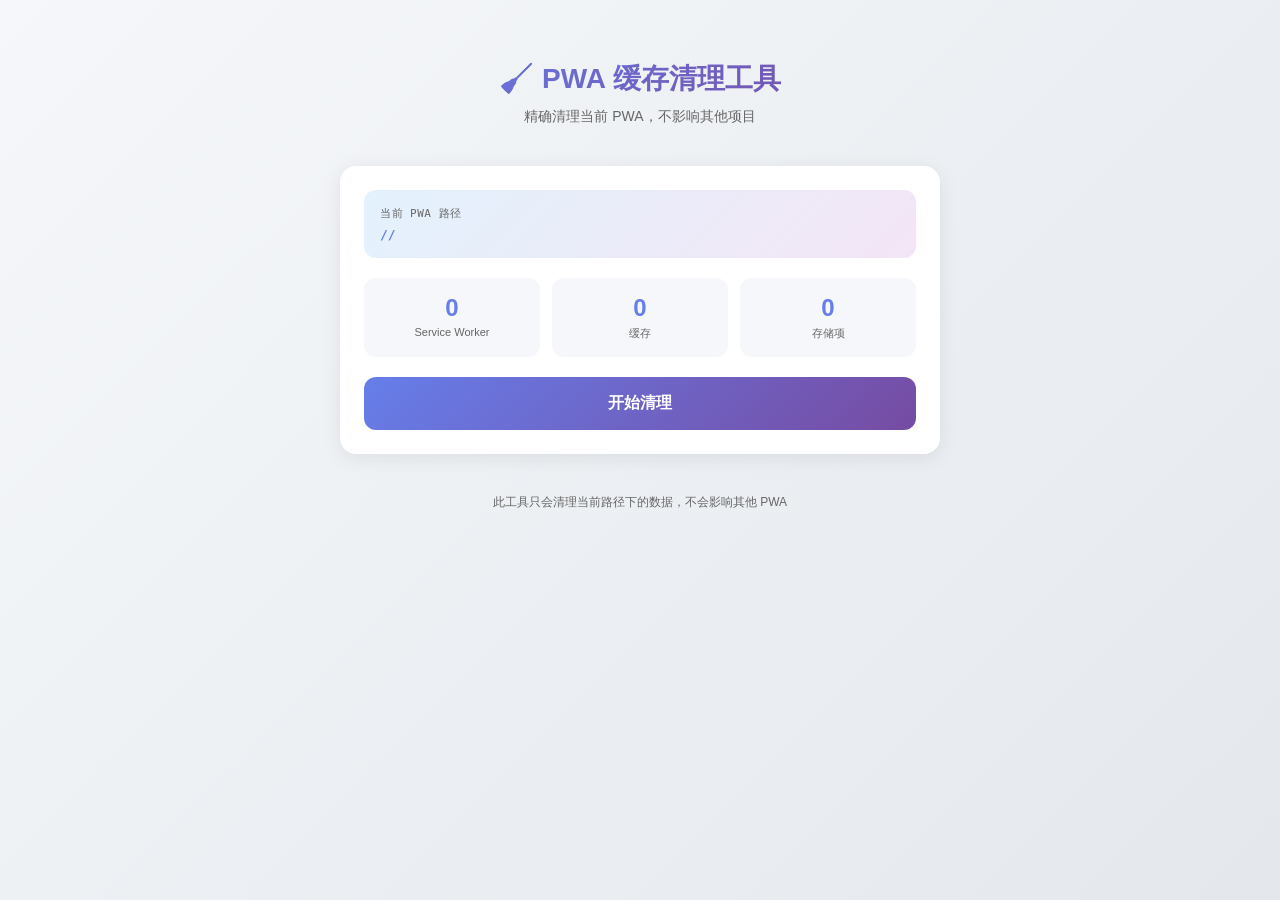
==== clear.html @ b7708a37 "Create clear.html" ====
<!DOCTYPE html>
<html lang="zh-CN">
<head>
    <meta charset="UTF-8">
    <meta name="viewport" content="width=device-width, initial-scale=1.0">
    <title>PWA 缓存清理工具</title>
    <style>
        * { margin: 0; padding: 0; box-sizing: border-box; }
        :root {
            --primary: #667eea;
            --secondary: #764ba2;
            --success: #4CAF50;
            --warning: #FF9800;
            --error: #f44336;
            --bg: #f5f7fa;
            --card: #ffffff;
            --text: #333333;
            --text-secondary: #666666;
        }
        body {
            font-family: -apple-system, BlinkMacSystemFont, 'Segoe UI', Roboto, 'Helvetica Neue', Arial, sans-serif;
            background: linear-gradient(135deg, var(--bg) 0%, #e4e8ec 100%);
            min-height: 100vh;
            padding: 20px;
            color: var(--text);
        }
        .container {
            max-width: 600px;
            margin: 0 auto;
        }
        .header {
            text-align: center;
            padding: 40px 20px;
        }
        .header h1 {
            font-size: 28px;
            margin-bottom: 10px;
            background: linear-gradient(135deg, var(--primary), var(--secondary));
            -webkit-background-clip: text;
            -webkit-text-fill-color: transparent;
        }
        .header p {
            color: var(--text-secondary);
            font-size: 14px;
        }
        .card {
            background: var(--card);
            border-radius: 16px;
            padding: 24px;
            margin-bottom: 20px;
            box-shadow: 0 4px 20px rgba(0,0,0,0.08);
        }
        .path-display {
            background: linear-gradient(135deg, #e3f2fd 0%, #f3e5f5 100%);
            padding: 16px;
            border-radius: 12px;
            font-family: 'SF Mono', Monaco, 'Cascadia Code', monospace;
            font-size: 13px;
            word-break: break-all;
            margin-bottom: 20px;
        }
        .path-display .label {
            color: var(--text-secondary);
            font-size: 11px;
            text-transform: uppercase;
            letter-spacing: 0.5px;
            margin-bottom: 6px;
        }
        .path-display .value {
            color: var(--primary);
            font-weight: 600;
        }
        .stats {
            display: grid;
            grid-template-columns: repeat(3, 1fr);
            gap: 12px;
            margin-bottom: 20px;
        }
        .stat-item {
            text-align: center;
            padding: 16px 8px;
            background: var(--bg);
            border-radius: 12px;
        }
        .stat-item .number {
            font-size: 24px;
            font-weight: 700;
            color: var(--primary);
        }
        .stat-item .label {
            font-size: 11px;
            color: var(--text-secondary);
            margin-top: 4px;
        }
        .log-container {
            background: #1e1e1e;
            border-radius: 12px;
            padding: 16px;
            max-height: 300px;
            overflow-y: auto;
            font-family: 'SF Mono', Monaco, monospace;
            font-size: 12px;
            line-height: 1.6;
            margin-bottom: 20px;
        }
        .log-item {
            padding: 4px 0;
            border-bottom: 1px solid #333;
            display: flex;
            align-items: flex-start;
            gap: 8px;
        }
        .log-item:last-child { border-bottom: none; }
        .log-time { color: #666; min-width: 60px; }
        .log-icon { min-width: 16px; }
        .log-success { color: #4CAF50; }
        .log-skip { color: #9E9E9E; }
        .log-error { color: #f44336; }
        .log-info { color: #2196F3; }
        .btn {
            width: 100%;
            padding: 16px 24px;
            border: none;
            border-radius: 12px;
            font-size: 16px;
            font-weight: 600;
            cursor: pointer;
            transition: all 0.3s ease;
            display: flex;
            align-items: center;
            justify-content: center;
            gap: 8px;
        }
        .btn-primary {
            background: linear-gradient(135deg, var(--primary), var(--secondary));
            color: white;
        }
        .btn-primary:hover {
            transform: translateY(-2px);
            box-shadow: 0 8px 20px rgba(102, 126, 234, 0.4);
        }
        .btn-primary:disabled {
            opacity: 0.6;
            cursor: not-allowed;
            transform: none;
        }
        .btn-secondary {
            background: var(--bg);
            color: var(--text);
            margin-top: 12px;
        }
        .btn-success {
            background: var(--success);
            color: white;
            display: none;
        }
        .spinner {
            width: 20px;
            height: 20px;
            border: 2px solid rgba(255,255,255,0.3);
            border-top-color: white;
            border-radius: 50%;
            animation: spin 1s linear infinite;
        }
        @keyframes spin { to { transform: rotate(360deg); } }
        .success-message {
            display: none;
            text-align: center;
            padding: 30px;
        }
        .success-message .icon {
            font-size: 64px;
            margin-bottom: 16px;
        }
        .success-message h2 {
            color: var(--success);
            margin-bottom: 8px;
        }
        .success-message p {
            color: var(--text-secondary);
            font-size: 14px;
        }
        .footer {
            text-align: center;
            padding: 20px;
            color: var(--text-secondary);
            font-size: 12px;
        }
    </style>
</head>
<body>
    <div class="container">
        <div class="header">
            <h1>🧹 PWA 缓存清理工具</h1>
            <p>精确清理当前 PWA，不影响其他项目</p>
        </div>

        <div class="card">
            <div class="path-display">
                <div class="label">当前 PWA 路径</div>
                <div class="value" id="currentPath">检测中...</div>
            </div>

            <div class="stats" id="stats">
                <div class="stat-item">
                    <div class="number" id="stat-sw">-</div>
                    <div class="label">Service Worker</div>
                </div>
                <div class="stat-item">
                    <div class="number" id="stat-cache">-</div>
                    <div class="label">缓存</div>
                </div>
                <div class="stat-item">
                    <div class="number" id="stat-storage">-</div>
                    <div class="label">存储项</div>
                </div>
            </div>

            <div class="log-container" id="logContainer" style="display:none;">
                <div id="logContent"></div>
            </div>

            <button class="btn btn-primary" id="clearBtn" onclick="startClear()">
                <span>开始清理</span>
            </button>

            <button class="btn btn-success" id="backBtn" onclick="goBack()">
                <span>✓ 返回 PWA</span>
            </button>

            <div class="success-message" id="successMsg">
                <div class="icon">✅</div>
                <h2>清理完成</h2>
                <p>当前 PWA 的所有缓存已清除<br>下次访问将像第一次打开一样</p>
            </div>
        </div>

        <div class="footer">
            此工具只会清理当前路径下的数据，不会影响其他 PWA
        </div>
    </div>

    <script>
    // ==================== 配置区域 ====================
    // 自动检测当前 PWA 名称和路径
    const URL_INFO = new URL(location.href);
    const CURRENT_PATH = URL_INFO.pathname;  // /pwa_name/clear.html
    const PATH_SEGMENTS = CURRENT_PATH.split('/').filter(s => s);
    const PWA_NAME = PATH_SEGMENTS[0] || 'unknown';  // pwa_name
    const CURRENT_DIR = '/' + PATH_SEGMENTS.slice(0, -1).join('/') + '/';  // /pwa_name/
    
    // 显示当前路径
    document.getElementById('currentPath').textContent = CURRENT_DIR;
    
    // 日志系统
    function log(message, type = 'info') {
        const container = document.getElementById('logContainer');
        const content = document.getElementById('logContent');
        
        container.style.display = 'block';
        
        const time = new Date().toLocaleTimeString('zh-CN', { 
            hour12: false, 
            hour: '2-digit', 
            minute: '2-digit', 
            second: '2-digit' 
        });
        
        const icons = {
            success: '✓',
            skip: '⊘',
            error: '✗',
            info: '•'
        };
        
        const item = document.createElement('div');
        item.className = `log-item log-${type}`;
        item.innerHTML = `
            <span class="log-time">${time}</span>
            <span class="log-icon">${icons[type]}</span>
            <span>${message}</span>
        `;
        
        content.appendChild(item);
        container.scrollTop = container.scrollHeight;
    }
    
    // 更新统计
    function updateStats(sw, cache, storage) {
        document.getElementById('stat-sw').textContent = sw;
        document.getElementById('stat-cache').textContent = cache;
        document.getElementById('stat-storage').textContent = storage;
    }
    
    // 预检测
    async function preCheck() {
        let swCount = 0, cacheCount = 0, storageCount = 0;
        
        // 检测 SW
        if ('serviceWorker' in navigator) {
            const regs = await navigator.serviceWorker.getRegistrations();
            swCount = regs.filter(r => {
                const scope = r.scope || '';
                return scope.includes(PWA_NAME) || 
                       scope === location.origin + CURRENT_DIR ||
                       scope.startsWith(location.origin + CURRENT_DIR);
            }).length;
        }
        
        // 检测缓存
        if ('caches' in window) {
            const keys = await caches.keys();
            cacheCount = keys.filter(k => 
                k.includes(PWA_NAME) || 
                k.toLowerCase().includes(PWA_NAME.replace(/-/g, ''))
            ).length;
        }
        
        // 检测存储
        for (let i = 0; i < localStorage.length; i++) {
            const key = localStorage.key(i);
            if (key && (key.includes(PWA_NAME) || isAppKey(key))) {
                storageCount++;
            }
        }
        
        updateStats(swCount, cacheCount, storageCount);
    }
    
    // 判断是否为应用相关的 key
    function isAppKey(key) {
        const appPatterns = [
            'app_', 'pwa_', 'sw_', 'cache_',
            'version', 'build', 'deploy',
            'service-worker', 'workbox'
        ];
        return appPatterns.some(p => key.toLowerCase().includes(p));
    }
    
    // 核心清理函数
    async function startClear() {
        const btn = document.getElementById('clearBtn');
        btn.disabled = true;
        btn.innerHTML = '<div class="spinner"></div><span>清理中...</span>';
        
        log(`开始清理 PWA: ${PWA_NAME}`, 'info');
        log(`目标路径: ${CURRENT_DIR}`, 'info');
        
        let clearedSW = 0, clearedCache = 0, clearedStorage = 0, clearedDB = 0;
        
        try {
            // ===== 步骤 1: Service Worker =====
            log('检查 Service Worker...', 'info');
            
            if ('serviceWorker' in navigator) {
                const regs = await navigator.serviceWorker.getRegistrations();
                log(`发现 ${regs.length} 个 SW`, 'info');
                
                for (const reg of regs) {
                    const scope = reg.scope || '';
                    const scopePath = scope.replace(location.origin, '');
                    
                    // 精确匹配：只清理当前 PWA 的 SW
                    const isThisPWA = 
                        scopePath === CURRENT_DIR ||
                        scopePath.startsWith(CURRENT_DIR) ||
                        CURRENT_DIR.startsWith(scopePath);
                    
                    if (isThisPWA) {
                        await reg.unregister();
                        log(`注销 SW: ${scope}`, 'success');
                        clearedSW++;
                    } else {
                        log(`跳过 SW: ${scope}`, 'skip');
                    }
                }
            } else {
                log('浏览器不支持 Service Worker', 'skip');
            }
            
            // ===== 步骤 2: Cache Storage =====
            log('检查 Cache Storage...', 'info');
            
            if ('caches' in window) {
                const keys = await caches.keys();
                log(`发现 ${keys.length} 个缓存`, 'info');
                
                for (const key of keys) {
                    // 匹配规则：包含 PWA 名称或相关关键词
                    const isThisPWA = 
                        key.includes(PWA_NAME) ||
                        key.includes(PWA_NAME.replace(/-/g, '').toLowerCase()) ||
                        key.includes(PWA_NAME.replace(/_/g, '').toLowerCase()) ||
                        key.toLowerCase().includes('wordlearner') ||  // 你的特定应用
                        key.toLowerCase().includes('kmword');
                    
                    if (isThisPWA) {
                        await caches.delete(key);
                        log(`删除缓存: ${key}`, 'success');
                        clearedCache++;
                    } else {
                        log(`跳过缓存: ${key}`, 'skip');
                    }
                }
            }
            
            // ===== 步骤 3: IndexedDB =====
            log('检查 IndexedDB...', 'info');
            
            try {
                const databases = await indexedDB.databases?.() || [];
                log(`发现 ${databases.length} 个数据库`, 'info');
                
                for (const db of databases) {
                    const dbName = db.name || '';
                    const isThisPWA = 
                        dbName.includes(PWA_NAME) ||
                        dbName.includes('WordLearner') ||
                        dbName.includes('kmword') ||
                        dbName.includes('wordDB');
                    
                    if (isThisPWA) {
                        indexedDB.deleteDatabase(dbName);
                        log(`删除数据库: ${dbName}`, 'success');
                        clearedDB++;
                    } else {
                        log(`跳过数据库: ${dbName || 'unnamed'}`, 'skip');
                    }
                }
            } catch (e) {
                // 浏览器不支持 databases() API，尝试删除已知数据库
                const knownDBs = ['WordLearnerDB', 'kmword', PWA_NAME];
                for (const dbName of knownDBs) {
                    try {
                        indexedDB.deleteDatabase(dbName);
                        log(`尝试删除: ${dbName}`, 'info');
                    } catch (err) {}
                }
            }
            
            // ===== 步骤 4: localStorage =====
            log('检查 localStorage...', 'info');
            
            const keysToRemove = [];
            for (let i = 0; i < localStorage.length; i++) {
                const key = localStorage.key(i);
                if (!key) continue;
                
                // 匹配规则
                const isThisPWA = 
                    key.includes(PWA_NAME) ||
                    key.includes('kmword') ||
                    key.includes('WordLearner') ||
                    key.includes('wordDB') ||
                    key.includes('app_version') ||
                    key.includes('app_build') ||
                    key.includes('app_ver') ||
                    key.includes('deploy_time') ||
                    key.includes('_pending_clear') ||
                    key.startsWith('sw_') ||
                    key.startsWith('cache_');
                
                if (isThisPWA) {
                    keysToRemove.push(key);
                }
            }
            
            keysToRemove.forEach(key => {
                localStorage.removeItem(key);
                log(`删除存储: ${key}`, 'success');
                clearedStorage++;
            });
            
            // ===== 步骤 5: sessionStorage =====
            const ssKeys = Object.keys(sessionStorage);
            let clearedSS = 0;
            ssKeys.forEach(key => {
                if (key.includes(PWA_NAME) || isAppKey(key)) {
                    sessionStorage.removeItem(key);
                    clearedSS++;
                }
            });
            if (clearedSS > 0) {
                log(`清理 sessionStorage: ${clearedSS} 项`, 'success');
            }
            
            // ===== 完成 =====
            log('========================', 'info');
            log(`清理完成: ${clearedSW} SW, ${clearedCache} 缓存, ${clearedDB} 数据库, ${clearedStorage} 存储项`, 'success');
            
            // 更新统计
            updateStats(0, 0, 0);
            
            // 显示成功界面
            btn.style.display = 'none';
            document.getElementById('successMsg').style.display = 'block';
            document.getElementById('backBtn').style.display = 'flex';
            
        } catch (err) {
            log(`错误: ${err.message}`, 'error');
            btn.disabled = false;
            btn.innerHTML = '<span>重试</span>';
        }
    }
    
    // 返回主页面
    function goBack() {
        // 构建主页面 URL（同级目录下的 index.html）
        const mainPage = CURRENT_DIR + 'index.html';
        // 添加时间戳绕过缓存
        location.href = mainPage + '?_=' + Date.now();
    }
    
    // 页面加载时预检测
    window.addEventListener('load', preCheck);
    </script>
</body>
</html>
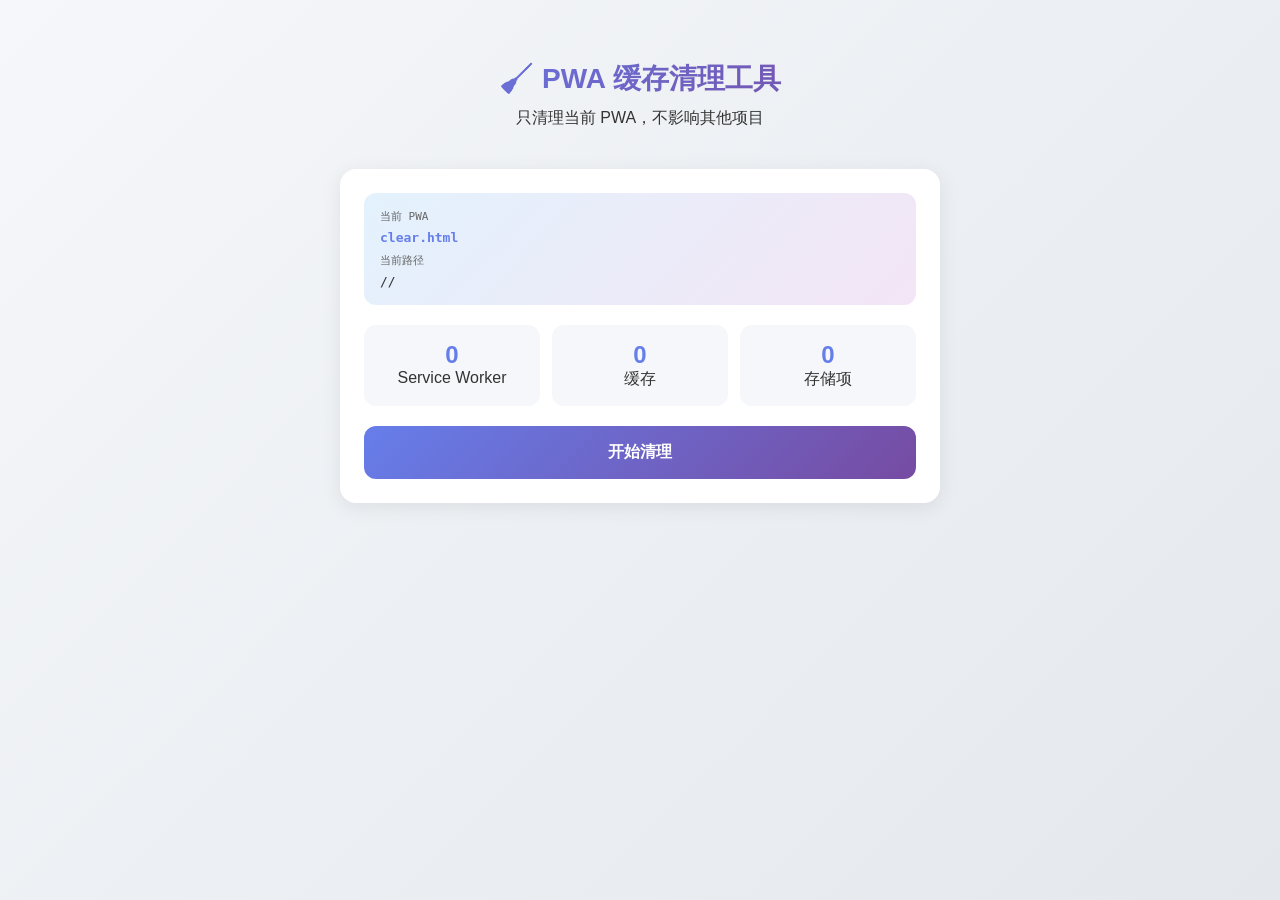
==== commit 2b9f605b: "Update clear.html" ====
--- a/clear.html
+++ b/clear.html
@@ -18,20 +18,14 @@
             --text-secondary: #666666;
         }
         body {
-            font-family: -apple-system, BlinkMacSystemFont, 'Segoe UI', Roboto, 'Helvetica Neue', Arial, sans-serif;
+            font-family: -apple-system, BlinkMacSystemFont, 'Segoe UI', Roboto, sans-serif;
             background: linear-gradient(135deg, var(--bg) 0%, #e4e8ec 100%);
             min-height: 100vh;
             padding: 20px;
             color: var(--text);
         }
-        .container {
-            max-width: 600px;
-            margin: 0 auto;
-        }
-        .header {
-            text-align: center;
-            padding: 40px 20px;
-        }
+        .container { max-width: 600px; margin: 0 auto; }
+        .header { text-align: center; padding: 40px 20px; }
         .header h1 {
             font-size: 28px;
             margin-bottom: 10px;
@@ -39,10 +33,6 @@
             -webkit-background-clip: text;
             -webkit-text-fill-color: transparent;
         }
-        .header p {
-            color: var(--text-secondary);
-            font-size: 14px;
-        }
         .card {
             background: var(--card);
             border-radius: 16px;
@@ -54,21 +44,15 @@
             background: linear-gradient(135deg, #e3f2fd 0%, #f3e5f5 100%);
             padding: 16px;
             border-radius: 12px;
-            font-family: 'SF Mono', Monaco, 'Cascadia Code', monospace;
+            font-family: monospace;
             font-size: 13px;
-            word-break: break-all;
             margin-bottom: 20px;
         }
         .path-display .label {
             color: var(--text-secondary);
             font-size: 11px;
             text-transform: uppercase;
-            letter-spacing: 0.5px;
             margin-bottom: 6px;
-        }
-        .path-display .value {
-            color: var(--primary);
-            font-weight: 600;
         }
         .stats {
             display: grid;
@@ -82,41 +66,22 @@
             background: var(--bg);
             border-radius: 12px;
         }
-        .stat-item .number {
-            font-size: 24px;
-            font-weight: 700;
-            color: var(--primary);
-        }
-        .stat-item .label {
-            font-size: 11px;
-            color: var(--text-secondary);
-            margin-top: 4px;
-        }
+        .stat-item .number { font-size: 24px; font-weight: 700; color: var(--primary); }
         .log-container {
             background: #1e1e1e;
             border-radius: 12px;
             padding: 16px;
             max-height: 300px;
             overflow-y: auto;
-            font-family: 'SF Mono', Monaco, monospace;
+            font-family: monospace;
             font-size: 12px;
-            line-height: 1.6;
+            color: #fff;
             margin-bottom: 20px;
-        }
-        .log-item {
-            padding: 4px 0;
-            border-bottom: 1px solid #333;
-            display: flex;
-            align-items: flex-start;
-            gap: 8px;
-        }
-        .log-item:last-child { border-bottom: none; }
-        .log-time { color: #666; min-width: 60px; }
-        .log-icon { min-width: 16px; }
+            display: none;
+        }
+        .log-item { padding: 4px 0; border-bottom: 1px solid #333; }
         .log-success { color: #4CAF50; }
         .log-skip { color: #9E9E9E; }
-        .log-error { color: #f44336; }
-        .log-info { color: #2196F3; }
         .btn {
             width: 100%;
             padding: 16px 24px;
@@ -125,83 +90,30 @@
             font-size: 16px;
             font-weight: 600;
             cursor: pointer;
-            transition: all 0.3s ease;
-            display: flex;
-            align-items: center;
-            justify-content: center;
-            gap: 8px;
         }
         .btn-primary {
             background: linear-gradient(135deg, var(--primary), var(--secondary));
             color: white;
         }
-        .btn-primary:hover {
-            transform: translateY(-2px);
-            box-shadow: 0 8px 20px rgba(102, 126, 234, 0.4);
-        }
-        .btn-primary:disabled {
-            opacity: 0.6;
-            cursor: not-allowed;
-            transform: none;
-        }
-        .btn-secondary {
-            background: var(--bg);
-            color: var(--text);
-            margin-top: 12px;
-        }
-        .btn-success {
-            background: var(--success);
-            color: white;
-            display: none;
-        }
-        .spinner {
-            width: 20px;
-            height: 20px;
-            border: 2px solid rgba(255,255,255,0.3);
-            border-top-color: white;
-            border-radius: 50%;
-            animation: spin 1s linear infinite;
-        }
-        @keyframes spin { to { transform: rotate(360deg); } }
-        .success-message {
-            display: none;
-            text-align: center;
-            padding: 30px;
-        }
-        .success-message .icon {
-            font-size: 64px;
-            margin-bottom: 16px;
-        }
-        .success-message h2 {
-            color: var(--success);
-            margin-bottom: 8px;
-        }
-        .success-message p {
-            color: var(--text-secondary);
-            font-size: 14px;
-        }
-        .footer {
-            text-align: center;
-            padding: 20px;
-            color: var(--text-secondary);
-            font-size: 12px;
-        }
+        .btn-success { background: var(--success); color: white; display: none; }
     </style>
 </head>
 <body>
     <div class="container">
         <div class="header">
             <h1>🧹 PWA 缓存清理工具</h1>
-            <p>精确清理当前 PWA，不影响其他项目</p>
+            <p>只清理当前 PWA，不影响其他项目</p>
         </div>
 
         <div class="card">
             <div class="path-display">
-                <div class="label">当前 PWA 路径</div>
-                <div class="value" id="currentPath">检测中...</div>
+                <div class="label">当前 PWA</div>
+                <div id="pwaName" style="font-weight:600;color:var(--primary);">检测中...</div>
+                <div class="label" style="margin-top:8px;">当前路径</div>
+                <div id="currentPath">检测中...</div>
             </div>
 
-            <div class="stats" id="stats">
+            <div class="stats">
                 <div class="stat-item">
                     <div class="number" id="stat-sw">-</div>
                     <div class="label">Service Worker</div>
@@ -216,302 +128,183 @@
                 </div>
             </div>
 
-            <div class="log-container" id="logContainer" style="display:none;">
-                <div id="logContent"></div>
-            </div>
-
-            <button class="btn btn-primary" id="clearBtn" onclick="startClear()">
-                <span>开始清理</span>
-            </button>
-
-            <button class="btn btn-success" id="backBtn" onclick="goBack()">
-                <span>✓ 返回 PWA</span>
-            </button>
-
-            <div class="success-message" id="successMsg">
-                <div class="icon">✅</div>
-                <h2>清理完成</h2>
-                <p>当前 PWA 的所有缓存已清除<br>下次访问将像第一次打开一样</p>
-            </div>
-        </div>
-
-        <div class="footer">
-            此工具只会清理当前路径下的数据，不会影响其他 PWA
+            <div class="log-container" id="logContainer"></div>
+
+            <button class="btn btn-primary" id="clearBtn" onclick="startClear()">开始清理</button>
+            <button class="btn btn-success" id="backBtn" onclick="goBack()" style="display:none;">✓ 返回 PWA</button>
         </div>
     </div>
 
     <script>
     // ==================== 配置区域 ====================
-    // 自动检测当前 PWA 名称和路径
+    // 每个 PWA 只需要修改这里
+    
+    const CONFIG = {
+        // 可选：添加当前 PWA 特有的额外关键词
+        // 不要在这里添加其他 PWA 的关键词！
+        CUSTOM_KEYWORDS: [],
+        
+        // 严格模式：true = 更安全，只清理明确匹配的数据
+        STRICT_MODE: true,
+        
+        // 是否包含通用 PWA 关键词
+        INCLUDE_BUILTIN: true
+    };
+
+    // ==================== 核心代码 ====================
+
+    // 自动提取 PWA 信息
     const URL_INFO = new URL(location.href);
-    const CURRENT_PATH = URL_INFO.pathname;  // /pwa_name/clear.html
+    const CURRENT_PATH = URL_INFO.pathname;
     const PATH_SEGMENTS = CURRENT_PATH.split('/').filter(s => s);
-    const PWA_NAME = PATH_SEGMENTS[0] || 'unknown';  // pwa_name
-    const CURRENT_DIR = '/' + PATH_SEGMENTS.slice(0, -1).join('/') + '/';  // /pwa_name/
-    
-    // 显示当前路径
+    const PWA_NAME = PATH_SEGMENTS[0] || 'unknown';
+    const CURRENT_DIR = '/' + PATH_SEGMENTS.slice(0, -1).join('/') + '/';
+
+    // 显示信息
+    document.getElementById('pwaName').textContent = PWA_NAME;
     document.getElementById('currentPath').textContent = CURRENT_DIR;
-    
-    // 日志系统
-    function log(message, type = 'info') {
+
+    // 生成自动关键词
+    function generateKeywords(name) {
+        const keywords = [name];
+        const variations = [
+            name.toLowerCase(),
+            name.toUpperCase(),
+            name.replace(/-/g, ''),
+            name.replace(/_/g, ''),
+        ];
+        variations.forEach(v => { if (!keywords.includes(v)) keywords.push(v); });
+        
+        // 常见组合
+        keywords.push(name + 'DB', name + 'Cache', name + 'Storage', name + 'App');
+        return [...new Set(keywords)];
+    }
+
+    // 内置通用关键词（不包含任何特定应用）
+    const BUILTIN_KEYWORDS = [
+        'app_', 'pwa_', 'sw_', 'service-worker', 'workbox',
+        'version', 'build', 'deploy', 'cache_', 'storage_'
+    ];
+
+    const ALL_KEYWORDS = [
+        ...generateKeywords(PWA_NAME),
+        ...(CONFIG.INCLUDE_BUILTIN ? BUILTIN_KEYWORDS : []),
+        ...CONFIG.CUSTOM_KEYWORDS
+    ];
+
+    function log(msg, type = 'info') {
         const container = document.getElementById('logContainer');
-        const content = document.getElementById('logContent');
-        
         container.style.display = 'block';
-        
-        const time = new Date().toLocaleTimeString('zh-CN', { 
-            hour12: false, 
-            hour: '2-digit', 
-            minute: '2-digit', 
-            second: '2-digit' 
-        });
-        
-        const icons = {
-            success: '✓',
-            skip: '⊘',
-            error: '✗',
-            info: '•'
-        };
-        
-        const item = document.createElement('div');
-        item.className = `log-item log-${type}`;
-        item.innerHTML = `
-            <span class="log-time">${time}</span>
-            <span class="log-icon">${icons[type]}</span>
-            <span>${message}</span>
-        `;
-        
-        content.appendChild(item);
+        const div = document.createElement('div');
+        div.className = `log-item log-${type}`;
+        div.textContent = `[${new Date().toLocaleTimeString()}] ${msg}`;
+        container.appendChild(div);
         container.scrollTop = container.scrollHeight;
     }
-    
-    // 更新统计
-    function updateStats(sw, cache, storage) {
+
+    function isMatch(text) {
+        if (!text) return false;
+        
+        // 严格模式：优先路径匹配
+        if (CONFIG.STRICT_MODE) {
+            return text.includes(CURRENT_DIR) || text.includes('/' + PWA_NAME + '/');
+        }
+        
+        // 关键词匹配
+        return ALL_KEYWORDS.some(k => text.toLowerCase().includes(k.toLowerCase()));
+    }
+
+    async function startClear() {
+        const btn = document.getElementById('clearBtn');
+        btn.disabled = true;
+        btn.textContent = '清理中...';
+        
+        log(`开始清理: ${PWA_NAME}`, 'info');
+        
+        try {
+            // 1. Service Worker
+            if ('serviceWorker' in navigator) {
+                const regs = await navigator.serviceWorker.getRegistrations();
+                for (const reg of regs) {
+                    const scope = reg.scope || '';
+                    if (scope.includes(PWA_NAME) || scope.includes(CURRENT_DIR)) {
+                        await reg.unregister();
+                        log(`✓ 注销 SW: ${scope}`, 'success');
+                    }
+                }
+            }
+            
+            // 2. Cache
+            if ('caches' in window) {
+                const keys = await caches.keys();
+                for (const key of keys) {
+                    if (isMatch(key)) {
+                        await caches.delete(key);
+                        log(`✓ 删除缓存: ${key}`, 'success');
+                    }
+                }
+            }
+            
+            // 3. IndexedDB
+            try {
+                const dbs = await indexedDB.databases?.() || [];
+                for (const db of dbs) {
+                    if (isMatch(db.name)) {
+                        indexedDB.deleteDatabase(db.name);
+                        log(`✓ 删除数据库: ${db.name}`, 'success');
+                    }
+                }
+            } catch(e) {}
+            
+            // 4. localStorage
+            for (let i = localStorage.length - 1; i >= 0; i--) {
+                const key = localStorage.key(i);
+                if (key && isMatch(key)) {
+                    localStorage.removeItem(key);
+                    log(`✓ 删除: ${key}`, 'success');
+                }
+            }
+            
+            sessionStorage.clear();
+            
+            log('✅ 清理完成', 'success');
+            btn.style.display = 'none';
+            document.getElementById('backBtn').style.display = 'block';
+            
+        } catch (err) {
+            log(`错误: ${err.message}`, 'error');
+            btn.disabled = false;
+            btn.textContent = '重试';
+        }
+    }
+
+    function goBack() {
+        location.href = CURRENT_DIR + 'index.html?_=' + Date.now();
+    }
+
+    // 预检测
+    async function preCheck() {
+        let sw = 0, cache = 0, storage = 0;
+        
+        if ('serviceWorker' in navigator) {
+            const regs = await navigator.serviceWorker.getRegistrations();
+            sw = regs.filter(r => (r.scope || '').includes(PWA_NAME)).length;
+        }
+        
+        if ('caches' in window) {
+            const keys = await caches.keys();
+            cache = keys.filter(k => isMatch(k)).length;
+        }
+        
+        for (let i = 0; i < localStorage.length; i++) {
+            if (isMatch(localStorage.key(i))) storage++;
+        }
+        
         document.getElementById('stat-sw').textContent = sw;
         document.getElementById('stat-cache').textContent = cache;
         document.getElementById('stat-storage').textContent = storage;
     }
-    
-    // 预检测
-    async function preCheck() {
-        let swCount = 0, cacheCount = 0, storageCount = 0;
-        
-        // 检测 SW
-        if ('serviceWorker' in navigator) {
-            const regs = await navigator.serviceWorker.getRegistrations();
-            swCount = regs.filter(r => {
-                const scope = r.scope || '';
-                return scope.includes(PWA_NAME) || 
-                       scope === location.origin + CURRENT_DIR ||
-                       scope.startsWith(location.origin + CURRENT_DIR);
-            }).length;
-        }
-        
-        // 检测缓存
-        if ('caches' in window) {
-            const keys = await caches.keys();
-            cacheCount = keys.filter(k => 
-                k.includes(PWA_NAME) || 
-                k.toLowerCase().includes(PWA_NAME.replace(/-/g, ''))
-            ).length;
-        }
-        
-        // 检测存储
-        for (let i = 0; i < localStorage.length; i++) {
-            const key = localStorage.key(i);
-            if (key && (key.includes(PWA_NAME) || isAppKey(key))) {
-                storageCount++;
-            }
-        }
-        
-        updateStats(swCount, cacheCount, storageCount);
-    }
-    
-    // 判断是否为应用相关的 key
-    function isAppKey(key) {
-        const appPatterns = [
-            'app_', 'pwa_', 'sw_', 'cache_',
-            'version', 'build', 'deploy',
-            'service-worker', 'workbox'
-        ];
-        return appPatterns.some(p => key.toLowerCase().includes(p));
-    }
-    
-    // 核心清理函数
-    async function startClear() {
-        const btn = document.getElementById('clearBtn');
-        btn.disabled = true;
-        btn.innerHTML = '<div class="spinner"></div><span>清理中...</span>';
-        
-        log(`开始清理 PWA: ${PWA_NAME}`, 'info');
-        log(`目标路径: ${CURRENT_DIR}`, 'info');
-        
-        let clearedSW = 0, clearedCache = 0, clearedStorage = 0, clearedDB = 0;
-        
-        try {
-            // ===== 步骤 1: Service Worker =====
-            log('检查 Service Worker...', 'info');
-            
-            if ('serviceWorker' in navigator) {
-                const regs = await navigator.serviceWorker.getRegistrations();
-                log(`发现 ${regs.length} 个 SW`, 'info');
-                
-                for (const reg of regs) {
-                    const scope = reg.scope || '';
-                    const scopePath = scope.replace(location.origin, '');
-                    
-                    // 精确匹配：只清理当前 PWA 的 SW
-                    const isThisPWA = 
-                        scopePath === CURRENT_DIR ||
-                        scopePath.startsWith(CURRENT_DIR) ||
-                        CURRENT_DIR.startsWith(scopePath);
-                    
-                    if (isThisPWA) {
-                        await reg.unregister();
-                        log(`注销 SW: ${scope}`, 'success');
-                        clearedSW++;
-                    } else {
-                        log(`跳过 SW: ${scope}`, 'skip');
-                    }
-                }
-            } else {
-                log('浏览器不支持 Service Worker', 'skip');
-            }
-            
-            // ===== 步骤 2: Cache Storage =====
-            log('检查 Cache Storage...', 'info');
-            
-            if ('caches' in window) {
-                const keys = await caches.keys();
-                log(`发现 ${keys.length} 个缓存`, 'info');
-                
-                for (const key of keys) {
-                    // 匹配规则：包含 PWA 名称或相关关键词
-                    const isThisPWA = 
-                        key.includes(PWA_NAME) ||
-                        key.includes(PWA_NAME.replace(/-/g, '').toLowerCase()) ||
-                        key.includes(PWA_NAME.replace(/_/g, '').toLowerCase()) ||
-                        key.toLowerCase().includes('wordlearner') ||  // 你的特定应用
-                        key.toLowerCase().includes('kmword');
-                    
-                    if (isThisPWA) {
-                        await caches.delete(key);
-                        log(`删除缓存: ${key}`, 'success');
-                        clearedCache++;
-                    } else {
-                        log(`跳过缓存: ${key}`, 'skip');
-                    }
-                }
-            }
-            
-            // ===== 步骤 3: IndexedDB =====
-            log('检查 IndexedDB...', 'info');
-            
-            try {
-                const databases = await indexedDB.databases?.() || [];
-                log(`发现 ${databases.length} 个数据库`, 'info');
-                
-                for (const db of databases) {
-                    const dbName = db.name || '';
-                    const isThisPWA = 
-                        dbName.includes(PWA_NAME) ||
-                        dbName.includes('WordLearner') ||
-                        dbName.includes('kmword') ||
-                        dbName.includes('wordDB');
-                    
-                    if (isThisPWA) {
-                        indexedDB.deleteDatabase(dbName);
-                        log(`删除数据库: ${dbName}`, 'success');
-                        clearedDB++;
-                    } else {
-                        log(`跳过数据库: ${dbName || 'unnamed'}`, 'skip');
-                    }
-                }
-            } catch (e) {
-                // 浏览器不支持 databases() API，尝试删除已知数据库
-                const knownDBs = ['WordLearnerDB', 'kmword', PWA_NAME];
-                for (const dbName of knownDBs) {
-                    try {
-                        indexedDB.deleteDatabase(dbName);
-                        log(`尝试删除: ${dbName}`, 'info');
-                    } catch (err) {}
-                }
-            }
-            
-            // ===== 步骤 4: localStorage =====
-            log('检查 localStorage...', 'info');
-            
-            const keysToRemove = [];
-            for (let i = 0; i < localStorage.length; i++) {
-                const key = localStorage.key(i);
-                if (!key) continue;
-                
-                // 匹配规则
-                const isThisPWA = 
-                    key.includes(PWA_NAME) ||
-                    key.includes('kmword') ||
-                    key.includes('WordLearner') ||
-                    key.includes('wordDB') ||
-                    key.includes('app_version') ||
-                    key.includes('app_build') ||
-                    key.includes('app_ver') ||
-                    key.includes('deploy_time') ||
-                    key.includes('_pending_clear') ||
-                    key.startsWith('sw_') ||
-                    key.startsWith('cache_');
-                
-                if (isThisPWA) {
-                    keysToRemove.push(key);
-                }
-            }
-            
-            keysToRemove.forEach(key => {
-                localStorage.removeItem(key);
-                log(`删除存储: ${key}`, 'success');
-                clearedStorage++;
-            });
-            
-            // ===== 步骤 5: sessionStorage =====
-            const ssKeys = Object.keys(sessionStorage);
-            let clearedSS = 0;
-            ssKeys.forEach(key => {
-                if (key.includes(PWA_NAME) || isAppKey(key)) {
-                    sessionStorage.removeItem(key);
-                    clearedSS++;
-                }
-            });
-            if (clearedSS > 0) {
-                log(`清理 sessionStorage: ${clearedSS} 项`, 'success');
-            }
-            
-            // ===== 完成 =====
-            log('========================', 'info');
-            log(`清理完成: ${clearedSW} SW, ${clearedCache} 缓存, ${clearedDB} 数据库, ${clearedStorage} 存储项`, 'success');
-            
-            // 更新统计
-            updateStats(0, 0, 0);
-            
-            // 显示成功界面
-            btn.style.display = 'none';
-            document.getElementById('successMsg').style.display = 'block';
-            document.getElementById('backBtn').style.display = 'flex';
-            
-        } catch (err) {
-            log(`错误: ${err.message}`, 'error');
-            btn.disabled = false;
-            btn.innerHTML = '<span>重试</span>';
-        }
-    }
-    
-    // 返回主页面
-    function goBack() {
-        // 构建主页面 URL（同级目录下的 index.html）
-        const mainPage = CURRENT_DIR + 'index.html';
-        // 添加时间戳绕过缓存
-        location.href = mainPage + '?_=' + Date.now();
-    }
-    
-    // 页面加载时预检测
+
     window.addEventListener('load', preCheck);
     </script>
 </body>
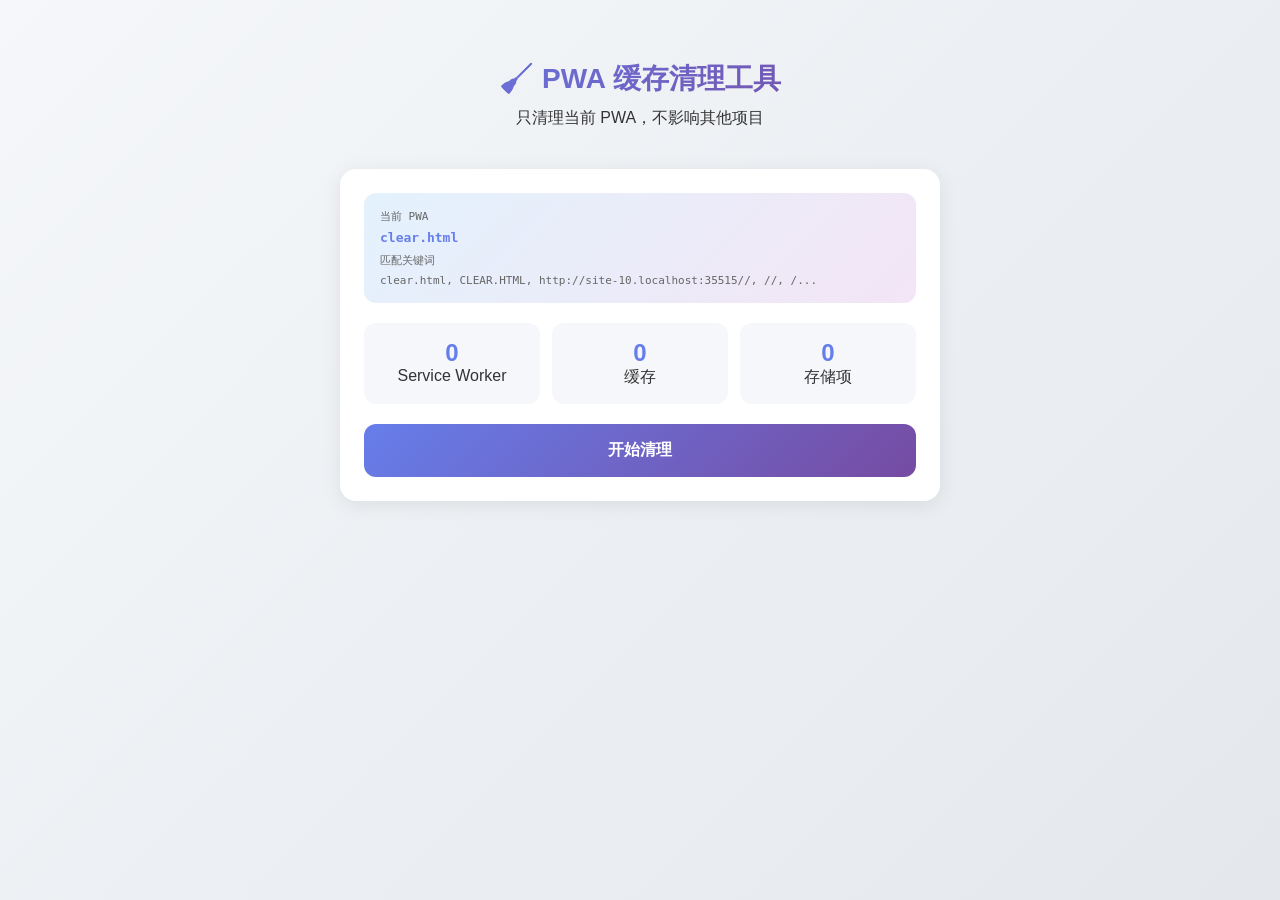
==== commit ce9f03f4: "Update clear.html" ====
--- a/clear.html
+++ b/clear.html
@@ -79,9 +79,11 @@
             margin-bottom: 20px;
             display: none;
         }
-        .log-item { padding: 4px 0; border-bottom: 1px solid #333; }
+        .log-item { padding: 4px 0; border-bottom: 1px solid #333; display: flex; gap: 8px; }
+        .log-time { color: #666; min-width: 60px; }
         .log-success { color: #4CAF50; }
         .log-skip { color: #9E9E9E; }
+        .log-error { color: #f44336; }
         .btn {
             width: 100%;
             padding: 16px 24px;
@@ -109,8 +111,8 @@
             <div class="path-display">
                 <div class="label">当前 PWA</div>
                 <div id="pwaName" style="font-weight:600;color:var(--primary);">检测中...</div>
-                <div class="label" style="margin-top:8px;">当前路径</div>
-                <div id="currentPath">检测中...</div>
+                <div class="label" style="margin-top:8px;">匹配关键词</div>
+                <div id="keywords" style="font-size:11px;color:var(--text-secondary);">检测中...</div>
             </div>
 
             <div class="stats">
@@ -137,18 +139,13 @@
 
     <script>
     // ==================== 配置区域 ====================
-    // 每个 PWA 只需要修改这里
-    
     const CONFIG = {
-        // 可选：添加当前 PWA 特有的额外关键词
-        // 不要在这里添加其他 PWA 的关键词！
+        // 可选：添加额外的匹配关键词,比如'voiceDB'
         CUSTOM_KEYWORDS: [],
-        
-        // 严格模式：true = 更安全，只清理明确匹配的数据
-        STRICT_MODE: true,
-        
-        // 是否包含通用 PWA 关键词
-        INCLUDE_BUILTIN: true
+        // 是否显示跳过的项目（调试用）
+        SHOW_SKIPPED: true,
+        // 严格模式：false = 更激进的匹配（推荐）
+        STRICT_MODE: false
     };
 
     // ==================== 核心代码 ====================
@@ -159,59 +156,79 @@
     const PATH_SEGMENTS = CURRENT_PATH.split('/').filter(s => s);
     const PWA_NAME = PATH_SEGMENTS[0] || 'unknown';
     const CURRENT_DIR = '/' + PATH_SEGMENTS.slice(0, -1).join('/') + '/';
+    const FULL_URL_PREFIX = URL_INFO.origin + CURRENT_DIR;  // https://unplage.github.io/kmword/
+
+    // 生成匹配关键词（关键修复：包含多种变体）
+    function generateKeywords(name) {
+        const keywords = [
+            name,                                    // kmword
+            name.toLowerCase(),                      // kmword
+            name.toUpperCase(),                      // KMWORD
+            name.replace(/-/g, ''),                  // kmword（去连字符）
+            name.replace(/_/g, ''),                  // kmword（去下划线）
+            name.replace(/-/g, '_'),                 // km_word
+            name.replace(/_/g, '-'),                 // km-word
+            URL_INFO.origin + CURRENT_DIR,           // https://unplage.github.io/kmword/
+            CURRENT_DIR,                             // /kmword/
+            CURRENT_DIR.slice(0, -1),                // /kmword（去末尾斜杠）
+        ];
+        
+        // 添加常见组合
+        const combinations = [
+            name + 'DB',
+            name + 'Cache',
+            name + 'Storage',
+            name + 'App',
+            name + '_cache',
+            name + '-cache',
+            'workbox-' + name,
+            'precache-' + name,
+        ];
+        
+        return [...new Set([...keywords, ...combinations, ...CONFIG.CUSTOM_KEYWORDS])];
+    }
+
+    const ALL_KEYWORDS = generateKeywords(PWA_NAME);
 
     // 显示信息
     document.getElementById('pwaName').textContent = PWA_NAME;
-    document.getElementById('currentPath').textContent = CURRENT_DIR;
-
-    // 生成自动关键词
-    function generateKeywords(name) {
-        const keywords = [name];
-        const variations = [
-            name.toLowerCase(),
-            name.toUpperCase(),
-            name.replace(/-/g, ''),
-            name.replace(/_/g, ''),
-        ];
-        variations.forEach(v => { if (!keywords.includes(v)) keywords.push(v); });
-        
-        // 常见组合
-        keywords.push(name + 'DB', name + 'Cache', name + 'Storage', name + 'App');
-        return [...new Set(keywords)];
-    }
-
-    // 内置通用关键词（不包含任何特定应用）
-    const BUILTIN_KEYWORDS = [
-        'app_', 'pwa_', 'sw_', 'service-worker', 'workbox',
-        'version', 'build', 'deploy', 'cache_', 'storage_'
-    ];
-
-    const ALL_KEYWORDS = [
-        ...generateKeywords(PWA_NAME),
-        ...(CONFIG.INCLUDE_BUILTIN ? BUILTIN_KEYWORDS : []),
-        ...CONFIG.CUSTOM_KEYWORDS
-    ];
+    document.getElementById('keywords').textContent = ALL_KEYWORDS.slice(0, 5).join(', ') + '...';
 
     function log(msg, type = 'info') {
         const container = document.getElementById('logContainer');
         container.style.display = 'block';
         const div = document.createElement('div');
         div.className = `log-item log-${type}`;
-        div.textContent = `[${new Date().toLocaleTimeString()}] ${msg}`;
+        const time = new Date().toLocaleTimeString();
+        div.innerHTML = `<span class="log-time">${time}</span><span>${msg}</span>`;
         container.appendChild(div);
         container.scrollTop = container.scrollHeight;
     }
 
+    // 核心匹配函数（关键修复）
     function isMatch(text) {
         if (!text) return false;
-        
-        // 严格模式：优先路径匹配
-        if (CONFIG.STRICT_MODE) {
-            return text.includes(CURRENT_DIR) || text.includes('/' + PWA_NAME + '/');
-        }
-        
-        // 关键词匹配
-        return ALL_KEYWORDS.some(k => text.toLowerCase().includes(k.toLowerCase()));
+        const lowerText = text.toLowerCase();
+        
+        // 检查所有关键词
+        for (const keyword of ALL_KEYWORDS) {
+            if (!keyword) continue;
+            if (lowerText.includes(keyword.toLowerCase())) {
+                return true;
+            }
+        }
+        
+        // 额外检查：是否包含当前路径（处理 workbox 完整 URL 格式）
+        if (lowerText.includes(URL_INFO.origin.toLowerCase() + CURRENT_DIR.toLowerCase())) {
+            return true;
+        }
+        
+        // 检查是否包含 PWA 名称（最基本匹配）
+        if (lowerText.includes(PWA_NAME.toLowerCase())) {
+            return true;
+        }
+        
+        return false;
     }
 
     async function startClear() {
@@ -220,59 +237,119 @@
         btn.textContent = '清理中...';
         
         log(`开始清理: ${PWA_NAME}`, 'info');
+        log(`完整路径: ${FULL_URL_PREFIX}`, 'info');
+        
+        let clearedSW = 0, clearedCache = 0, clearedDB = 0, clearedStorage = 0;
         
         try {
             // 1. Service Worker
+            log('检查 Service Worker...', 'info');
             if ('serviceWorker' in navigator) {
                 const regs = await navigator.serviceWorker.getRegistrations();
+                log(`发现 ${regs.length} 个 SW`, 'info');
+                
                 for (const reg of regs) {
                     const scope = reg.scope || '';
-                    if (scope.includes(PWA_NAME) || scope.includes(CURRENT_DIR)) {
+                    // 匹配规则：作用域包含当前 PWA 路径
+                    const isThisPWA = 
+                        scope.includes(FULL_URL_PREFIX) ||
+                        scope.includes(CURRENT_DIR) ||
+                        scope.includes(PWA_NAME);
+                    
+                    if (isThisPWA) {
                         await reg.unregister();
                         log(`✓ 注销 SW: ${scope}`, 'success');
+                        clearedSW++;
+                    } else if (CONFIG.SHOW_SKIPPED) {
+                        log(`⊘ 跳过 SW: ${scope}`, 'skip');
                     }
                 }
             }
             
-            // 2. Cache
+            // 2. Cache Storage（关键修复部分）
+            log('检查 Cache Storage...', 'info');
             if ('caches' in window) {
                 const keys = await caches.keys();
+                log(`发现 ${keys.length} 个缓存`, 'info');
+                
                 for (const key of keys) {
-                    if (isMatch(key)) {
+                    const isThisPWA = isMatch(key);
+                    
+                    if (isThisPWA) {
                         await caches.delete(key);
                         log(`✓ 删除缓存: ${key}`, 'success');
+                        clearedCache++;
+                    } else if (CONFIG.SHOW_SKIPPED) {
+                        log(`⊘ 跳过缓存: ${key}`, 'skip');
                     }
                 }
             }
             
             // 3. IndexedDB
+            log('检查 IndexedDB...', 'info');
             try {
                 const dbs = await indexedDB.databases?.() || [];
+                log(`发现 ${dbs.length} 个数据库`, 'info');
+                
                 for (const db of dbs) {
-                    if (isMatch(db.name)) {
-                        indexedDB.deleteDatabase(db.name);
-                        log(`✓ 删除数据库: ${db.name}`, 'success');
+                    const dbName = db.name || '';
+                    const isThisPWA = isMatch(dbName);
+                    
+                    if (isThisPWA) {
+                        indexedDB.deleteDatabase(dbName);
+                        log(`✓ 删除数据库: ${dbName}`, 'success');
+                        clearedDB++;
+                    } else if (CONFIG.SHOW_SKIPPED) {
+                        log(`⊘ 跳过数据库: ${dbName || 'unnamed'}`, 'skip');
                     }
                 }
-            } catch(e) {}
+            } catch (e) {
+                // 尝试删除已知数据库
+                const knownDBs = [
+                    'WordLearnerDB',
+                    PWA_NAME + 'DB',
+                    PWA_NAME
+                ];
+                for (const dbName of knownDBs) {
+                    try {
+                        indexedDB.deleteDatabase(dbName);
+                        log(`尝试删除: ${dbName}`, 'info');
+                    } catch (err) {}
+                }
+            }
             
             // 4. localStorage
-            for (let i = localStorage.length - 1; i >= 0; i--) {
+            log('检查 localStorage...', 'info');
+            const keysToRemove = [];
+            for (let i = 0; i < localStorage.length; i++) {
                 const key = localStorage.key(i);
                 if (key && isMatch(key)) {
-                    localStorage.removeItem(key);
-                    log(`✓ 删除: ${key}`, 'success');
-                }
-            }
-            
+                    keysToRemove.push(key);
+                }
+            }
+            
+            keysToRemove.forEach(key => {
+                localStorage.removeItem(key);
+                log(`✓ 删除: ${key}`, 'success');
+                clearedStorage++;
+            });
+            
+            // 5. sessionStorage
+            const ssCount = sessionStorage.length;
             sessionStorage.clear();
-            
-            log('✅ 清理完成', 'success');
+            if (ssCount > 0) {
+                log(`✓ 清理 sessionStorage: ${ssCount} 项`, 'success');
+            }
+            
+            // 完成
+            log(`========================`, 'info');
+            log(`完成: ${clearedSW} SW, ${clearedCache} 缓存, ${clearedDB} 数据库, ${clearedStorage} 存储`, 'success');
+            
             btn.style.display = 'none';
             document.getElementById('backBtn').style.display = 'block';
             
         } catch (err) {
-            log(`错误: ${err.message}`, 'error');
+            log(`❌ 错误: ${err.message}`, 'error');
             btn.disabled = false;
             btn.textContent = '重试';
         }
@@ -288,7 +365,12 @@
         
         if ('serviceWorker' in navigator) {
             const regs = await navigator.serviceWorker.getRegistrations();
-            sw = regs.filter(r => (r.scope || '').includes(PWA_NAME)).length;
+            sw = regs.filter(r => {
+                const scope = r.scope || '';
+                return scope.includes(FULL_URL_PREFIX) || 
+                       scope.includes(CURRENT_DIR) ||
+                       scope.includes(PWA_NAME);
+            }).length;
         }
         
         if ('caches' in window) {
